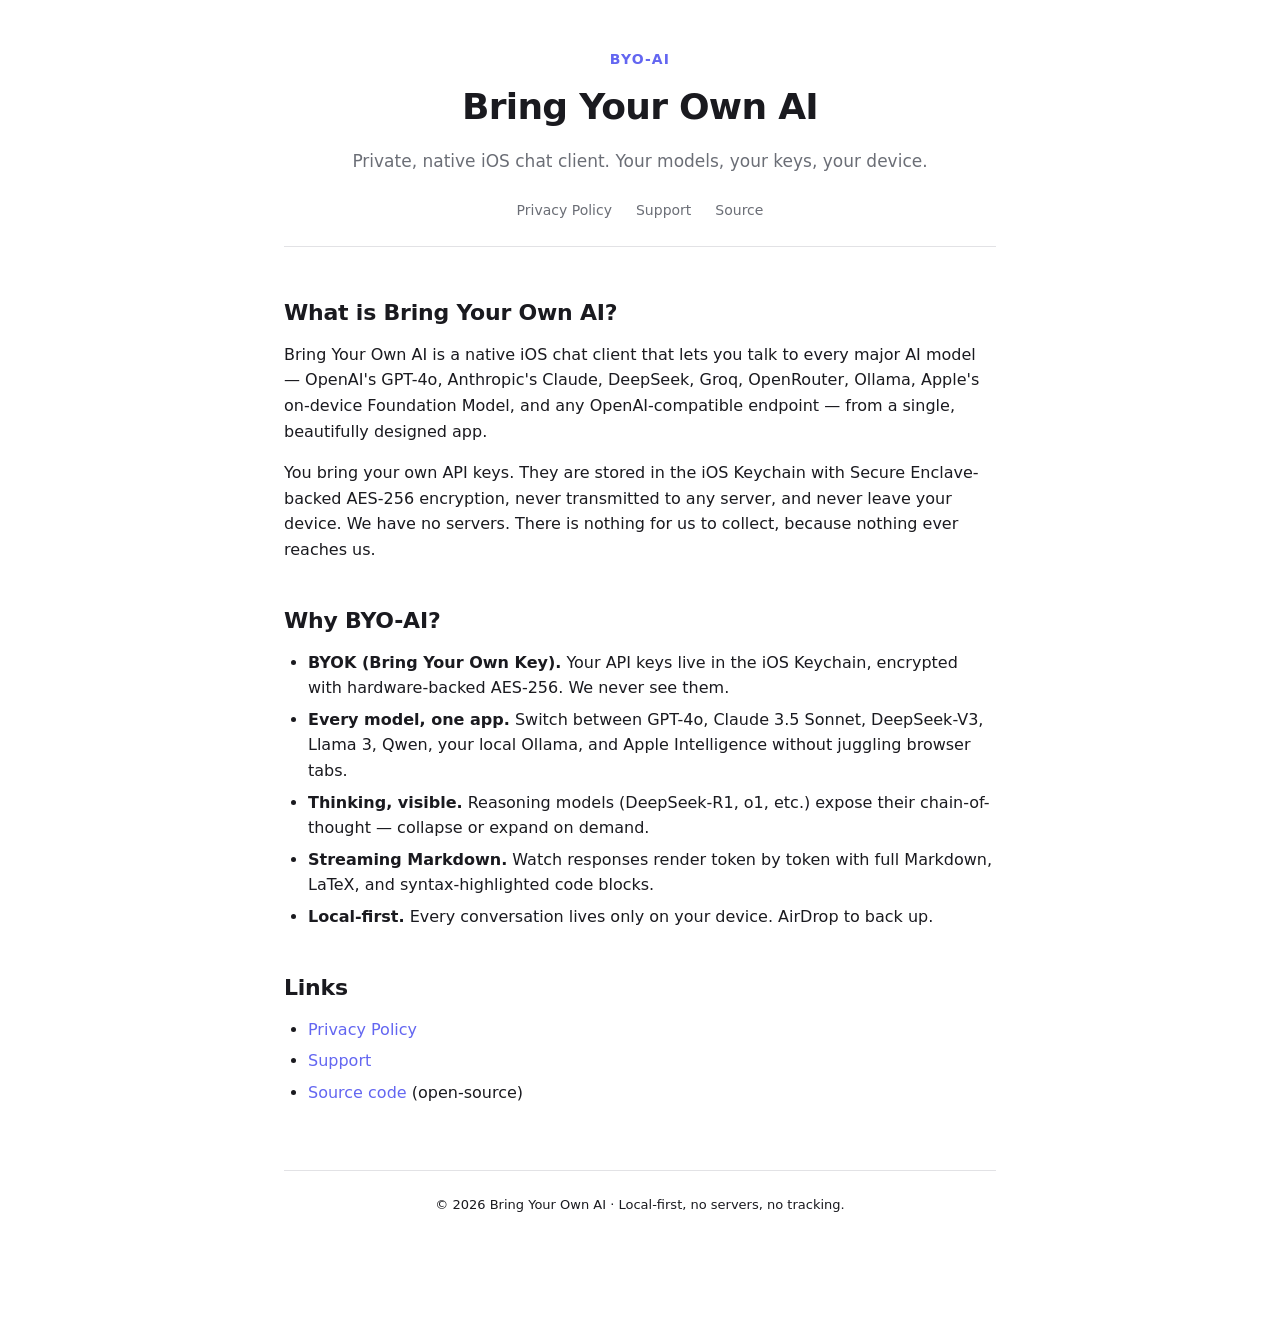
==== index.html @ f2c3a364 "Initial site: landing, privacy policy, support pages" ====
<!DOCTYPE html>
<html lang="en">
<head>
  <meta charset="UTF-8">
  <meta name="viewport" content="width=device-width, initial-scale=1.0">
  <meta name="description" content="Bring Your Own AI — a private, native iOS chat client for OpenAI, Anthropic, DeepSeek, Apple Intelligence, and any OpenAI-compatible endpoint. Bring your own API keys.">
  <title>Bring Your Own AI</title>
  <link rel="stylesheet" href="style.css">
</head>
<body>
  <header>
    <div class="brand">BYO-AI</div>
    <h1>Bring Your Own AI</h1>
    <p class="tagline">Private, native iOS chat client. Your models, your keys, your device.</p>
    <nav class="nav">
      <a href="privacy-policy.html">Privacy Policy</a>
      <a href="support.html">Support</a>
      <a href="https://github.com/fredfung007/bring-your-own-ai">Source</a>
    </nav>
  </header>

  <main>
    <section>
      <h2>What is Bring Your Own AI?</h2>
      <p>
        Bring Your Own AI is a native iOS chat client that lets you talk to every major AI model —
        OpenAI's GPT-4o, Anthropic's Claude, DeepSeek, Groq, OpenRouter, Ollama, Apple's on-device
        Foundation Model, and any OpenAI-compatible endpoint — from a single, beautifully designed app.
      </p>
      <p>
        You bring your own API keys. They are stored in the iOS Keychain with Secure Enclave-backed
        AES-256 encryption, never transmitted to any server, and never leave your device. We have
        no servers. There is nothing for us to collect, because nothing ever reaches us.
      </p>
    </section>

    <section>
      <h2>Why BYO-AI?</h2>
      <ul>
        <li><strong>BYOK (Bring Your Own Key).</strong> Your API keys live in the iOS Keychain, encrypted with hardware-backed AES-256. We never see them.</li>
        <li><strong>Every model, one app.</strong> Switch between GPT-4o, Claude 3.5 Sonnet, DeepSeek-V3, Llama 3, Qwen, your local Ollama, and Apple Intelligence without juggling browser tabs.</li>
        <li><strong>Thinking, visible.</strong> Reasoning models (DeepSeek-R1, o1, etc.) expose their chain-of-thought — collapse or expand on demand.</li>
        <li><strong>Streaming Markdown.</strong> Watch responses render token by token with full Markdown, LaTeX, and syntax-highlighted code blocks.</li>
        <li><strong>Local-first.</strong> Every conversation lives only on your device. AirDrop to back up.</li>
      </ul>
    </section>

    <section>
      <h2>Links</h2>
      <ul>
        <li><a href="privacy-policy.html">Privacy Policy</a></li>
        <li><a href="support.html">Support</a></li>
        <li><a href="https://github.com/fredfung007/bring-your-own-ai">Source code</a> (open-source)</li>
      </ul>
    </section>
  </main>

  <footer>
    <p>© 2026 Bring Your Own AI · Local-first, no servers, no tracking.</p>
  </footer>
</body>
</html>
---- style.css ----
:root {
  --bg: #0f1115;
  --surface: #161922;
  --border: #262a36;
  --text: #e4e6eb;
  --text-dim: #9aa0aa;
  --accent: #6366f1;
  --accent-hover: #7c7fee;
  --code-bg: #1d2030;
}

* {
  box-sizing: border-box;
  margin: 0;
  padding: 0;
}

html {
  scroll-behavior: smooth;
}

body {
  font-family: -apple-system, BlinkMacSystemFont, "Segoe UI", system-ui, sans-serif;
  background: var(--bg);
  color: var(--text);
  line-height: 1.6;
  -webkit-font-smoothing: antialiased;
  max-width: 760px;
  margin: 0 auto;
  padding: 48px 24px 96px;
}

header {
  text-align: center;
  margin-bottom: 48px;
  padding-bottom: 24px;
  border-bottom: 1px solid var(--border);
}

.brand {
  font-size: 14px;
  letter-spacing: 0.08em;
  text-transform: uppercase;
  color: var(--accent);
  font-weight: 600;
  margin-bottom: 8px;
}

h1 {
  font-size: 36px;
  font-weight: 700;
  letter-spacing: -0.02em;
  margin-bottom: 12px;
}

.tagline {
  color: var(--text-dim);
  font-size: 17px;
}

h2 {
  font-size: 22px;
  font-weight: 600;
  margin-top: 40px;
  margin-bottom: 12px;
  letter-spacing: -0.01em;
}

h3 {
  font-size: 17px;
  font-weight: 600;
  margin-top: 24px;
  margin-bottom: 8px;
}

p {
  margin-bottom: 16px;
  color: var(--text);
}

ul, ol {
  margin-bottom: 16px;
  padding-left: 24px;
}

li {
  margin-bottom: 6px;
}

a {
  color: var(--accent);
  text-decoration: none;
  transition: color 0.15s;
}

a:hover {
  color: var(--accent-hover);
  text-decoration: underline;
}

strong {
  font-weight: 600;
}

code {
  font-family: "SF Mono", Menlo, Monaco, Consolas, monospace;
  background: var(--code-bg);
  border: 1px solid var(--border);
  border-radius: 4px;
  padding: 2px 6px;
  font-size: 14px;
  color: #d4d4d8;
}

hr {
  border: none;
  border-top: 1px solid var(--border);
  margin: 32px 0;
}

.nav {
  display: flex;
  gap: 24px;
  justify-content: center;
  margin-top: 24px;
}

.nav a {
  font-size: 14px;
  color: var(--text-dim);
}

.nav a:hover {
  color: var(--accent);
  text-decoration: none;
}

table {
  width: 100%;
  border-collapse: collapse;
  margin: 16px 0;
  font-size: 14px;
}

th, td {
  text-align: left;
  padding: 10px 12px;
  border-bottom: 1px solid var(--border);
}

th {
  background: var(--surface);
  font-weight: 600;
}

footer {
  margin-top: 64px;
  padding-top: 24px;
  border-top: 1px solid var(--border);
  font-size: 13px;
  color: var(--text-dim);
  text-align: center;
}

@media (prefers-color-scheme: light) {
  :root {
    --bg: #ffffff;
    --surface: #f5f5f7;
    --border: #e2e2e5;
    --text: #1a1a1f;
    --text-dim: #6b6e76;
    --code-bg: #f5f5f7;
  }
}
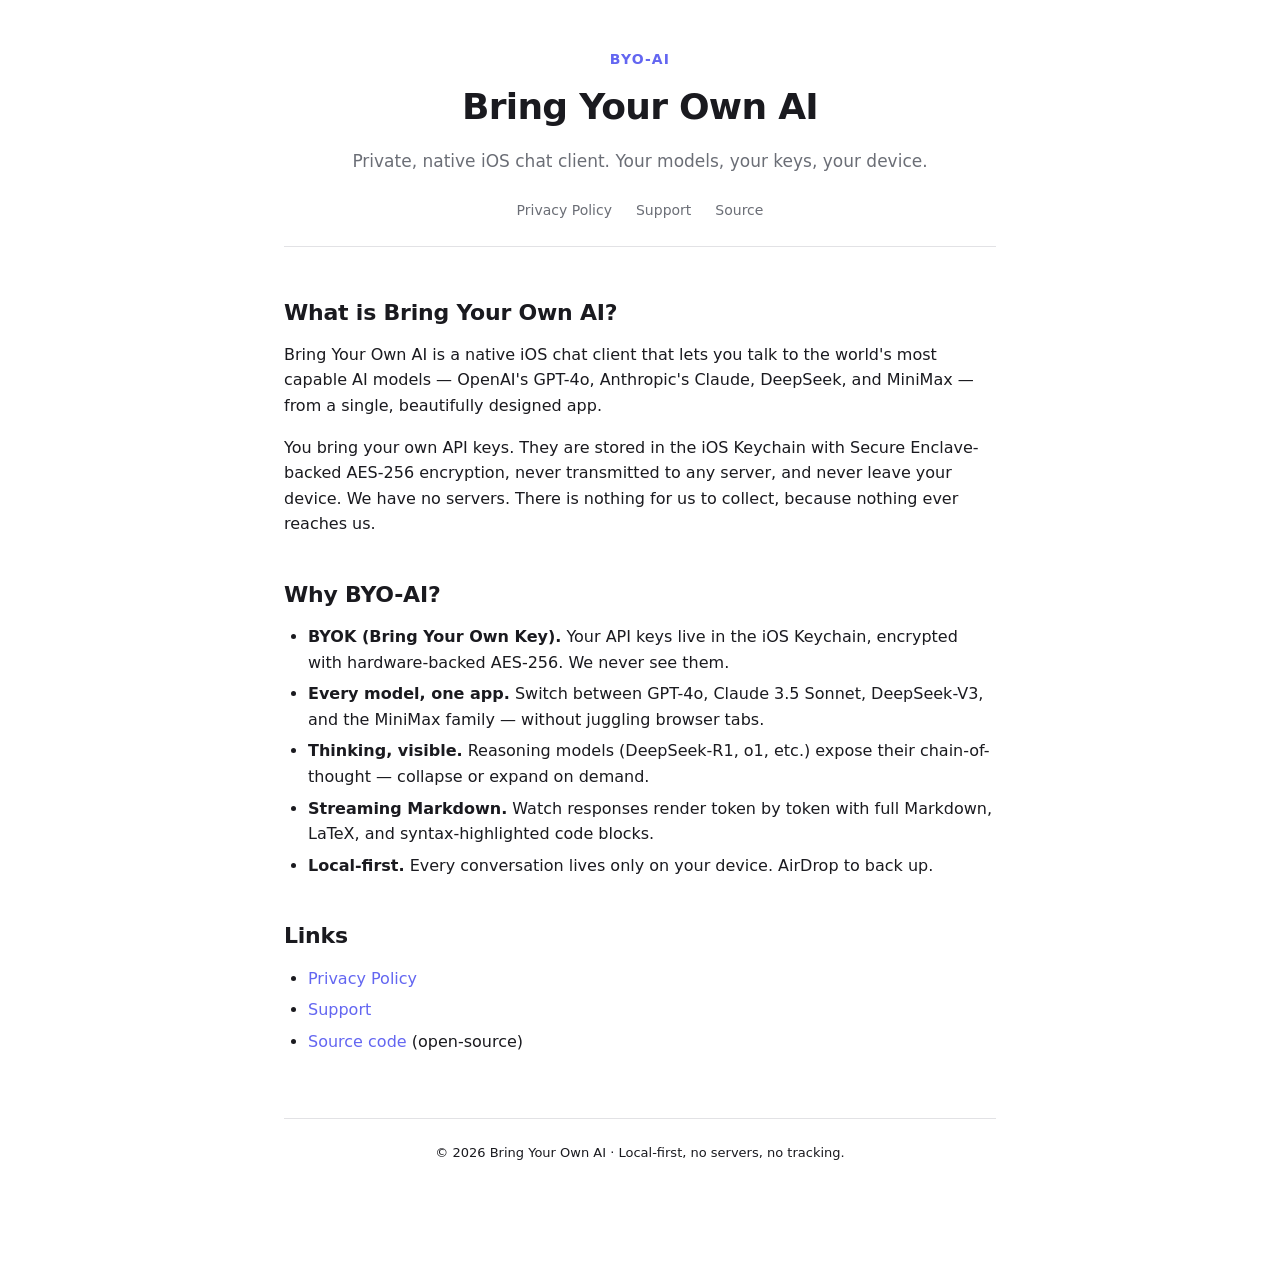
==== commit 4228a3e0: "Slim to 4 providers + add issue templates - privacy-policy: keep only OpenAI, Anthropic, DeepSeek, M" ====
--- a/index.html
+++ b/index.html
@@ -3,7 +3,7 @@
 <head>
   <meta charset="UTF-8">
   <meta name="viewport" content="width=device-width, initial-scale=1.0">
-  <meta name="description" content="Bring Your Own AI — a private, native iOS chat client for OpenAI, Anthropic, DeepSeek, Apple Intelligence, and any OpenAI-compatible endpoint. Bring your own API keys.">
+  <meta name="description" content="Bring Your Own AI — a private, native iOS chat client for OpenAI, Anthropic, DeepSeek, and MiniMax. Bring your own API keys.">
   <title>Bring Your Own AI</title>
   <link rel="stylesheet" href="style.css">
 </head>
@@ -23,9 +23,9 @@
     <section>
       <h2>What is Bring Your Own AI?</h2>
       <p>
-        Bring Your Own AI is a native iOS chat client that lets you talk to every major AI model —
-        OpenAI's GPT-4o, Anthropic's Claude, DeepSeek, Groq, OpenRouter, Ollama, Apple's on-device
-        Foundation Model, and any OpenAI-compatible endpoint — from a single, beautifully designed app.
+        Bring Your Own AI is a native iOS chat client that lets you talk to the world's most capable
+        AI models — OpenAI's GPT-4o, Anthropic's Claude, DeepSeek, and MiniMax — from a single,
+        beautifully designed app.
       </p>
       <p>
         You bring your own API keys. They are stored in the iOS Keychain with Secure Enclave-backed
@@ -38,7 +38,7 @@
       <h2>Why BYO-AI?</h2>
       <ul>
         <li><strong>BYOK (Bring Your Own Key).</strong> Your API keys live in the iOS Keychain, encrypted with hardware-backed AES-256. We never see them.</li>
-        <li><strong>Every model, one app.</strong> Switch between GPT-4o, Claude 3.5 Sonnet, DeepSeek-V3, Llama 3, Qwen, your local Ollama, and Apple Intelligence without juggling browser tabs.</li>
+        <li><strong>Every model, one app.</strong> Switch between GPT-4o, Claude 3.5 Sonnet, DeepSeek-V3, and the MiniMax family — without juggling browser tabs.</li>
         <li><strong>Thinking, visible.</strong> Reasoning models (DeepSeek-R1, o1, etc.) expose their chain-of-thought — collapse or expand on demand.</li>
         <li><strong>Streaming Markdown.</strong> Watch responses render token by token with full Markdown, LaTeX, and syntax-highlighted code blocks.</li>
         <li><strong>Local-first.</strong> Every conversation lives only on your device. AirDrop to back up.</li>
